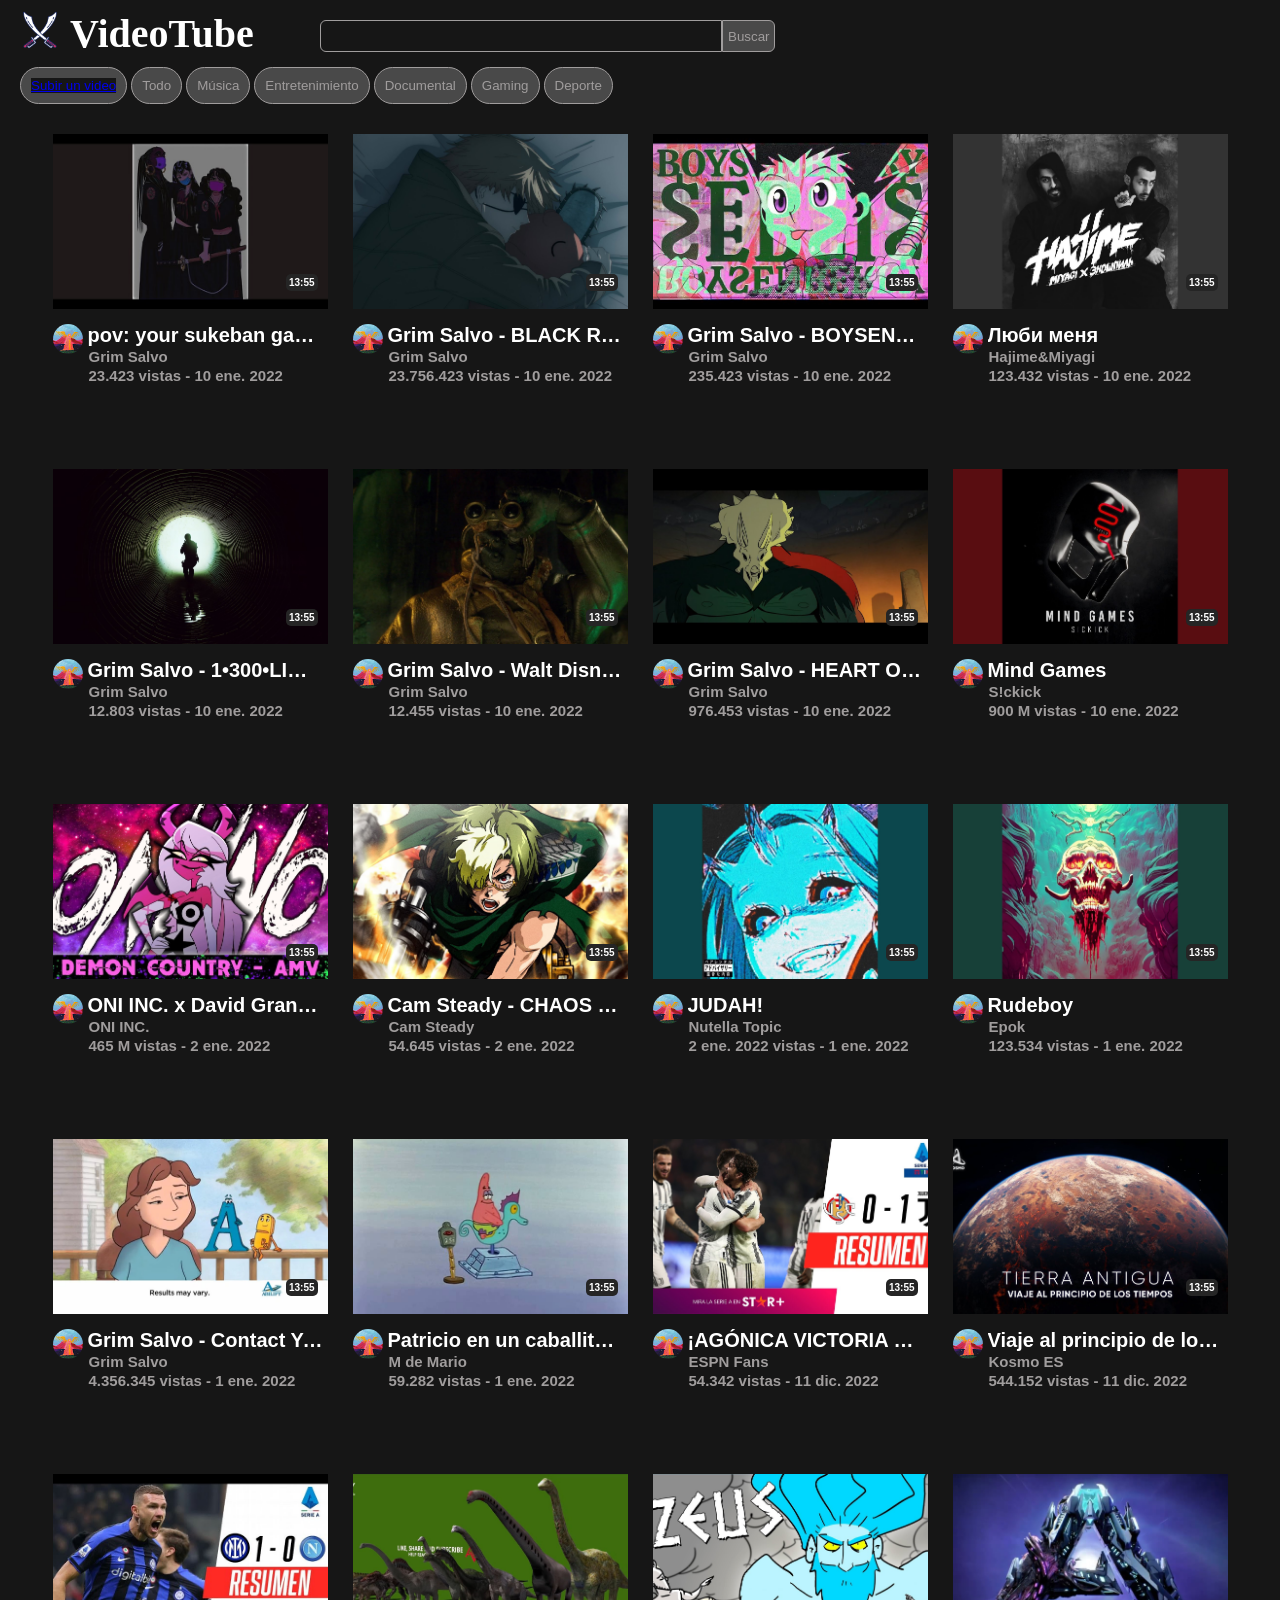
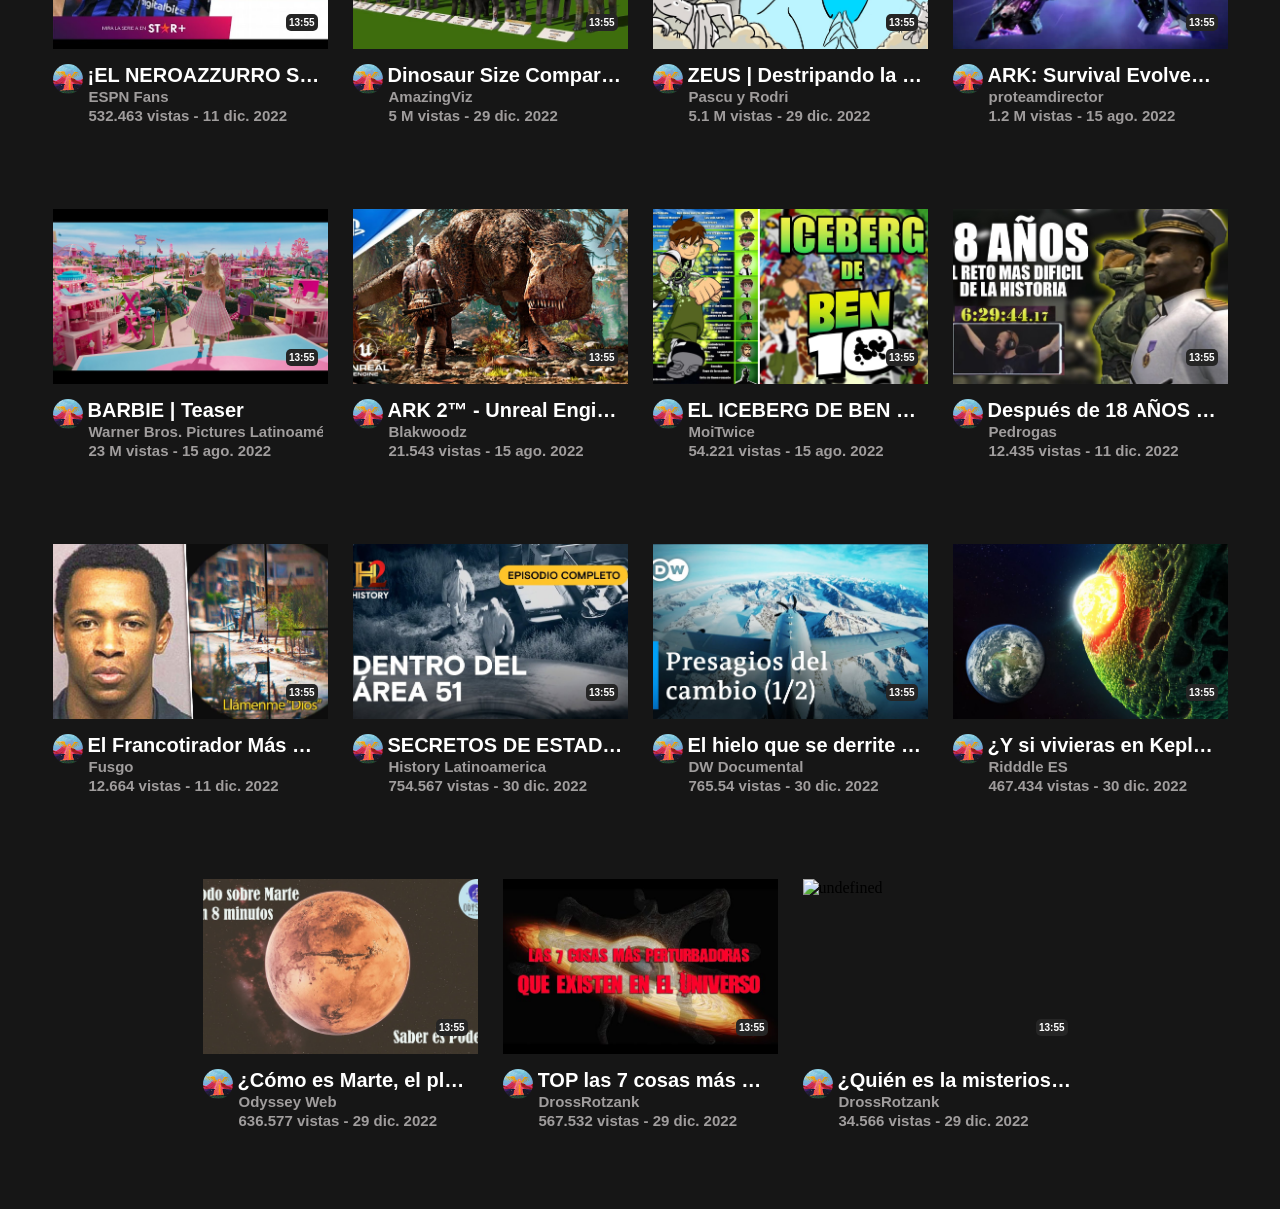
==== html/Main.html @ 4948ad05 "first commit" ====
<!DOCTYPE html>
<html lang="en">

<head>
    <meta charset="UTF-8">
    <meta http-equiv="X-UA-Compatible" content="IE=edge">
    <meta name="viewport" content="width=device-width, initial-scale=1.0">
    <link rel="stylesheet" href="/styles/Main.css">
    <title>Yutú</title>
</head>

<header>

    <section class="contLogo">
        <img src="/images/loguito.png" alt="Logo" class="logo">
        <h1 class="headerTitulo">VideoTube</h1>
    </section>

    <section class="contInput">
        <input type="text" class="headerInput"><button type="submit" class="headerButtom">Buscar</button>
    </section>

    <section class="mainFilter">
        <button><a href="/html/NuevoVideo.html" class="aSubirVideo">Subir un video</a></button>
        <button id="Todo">Todo</button>
        <button id="Musica">Música</button>
        <button id="Entretenimiento">Entretenimiento</button>
        <button id="Documental">Documental</button>
        <button id="Gaming">Gaming</button>
        <button id="Deporte">Deporte</button>
    </section>

</header>

<body>

    <main class="main">
        <section id="contenedorVids">
            <article class="mainVid">
                <figure class="medsMiniaturas">
                    <img src="/images/13.jpg" alt="miniatura" class="miniatura">
                </figure>
                
                <h5 class="vidDur">13:55</h5>
                
                <article class="contMin">
                    <figure class="MiniaturaCanal">
                        <img src="/images/miniaturac.jpg" alt="miniaturac" class="miniaturac">
                    </figure>
                    <article class="contInfo">
                    <h2 class="titulo">Grim Salvo - Contact Your Local Liquidator (OFFICIAL AUDIO)</h2>
                    <h3 class="canal">Gim Salvo</h3>
                    <H4 class="vistas">Vistas</H4>
                </article>
                </article>
            
            </article>

    </main>

    <script src="/scripts/Main.js"></script>

</body>

</html>
---- styles/Main.css ----
*{
    margin:0px;
    padding: 0px;
    background: rgb(22, 22, 22);
}

header {
    display: flex;
    flex-wrap: wrap;
    padding-top: 10px;
    background: rgb(22, 22, 22);
    width: 100%;
}

.contLogo{
    display: flex;
    width: 300px;
}
    .logo {
        
        max-width: 40px;
        max-height: 40px;
        margin-left: 20px;
    }
    .headerTitulo{
        color: white;       
        font-size: 40px;
        margin-left: 10px;
    }

.contInput{
    display: flex;
    width: 500px;
}

    .headerInput{
        /* display: flex; */
        width: 100px;
        height: 30px;
        margin-top: 10px;
        margin-left: 20px;
        padding-right: 300px;
        border-top-left-radius: 6px;
        border-bottom-left-radius: 6px;
        background-color: rgb(22, 22, 22);
        border-color: rgb(160, 157, 157);
        border-width: 1px;
        border-style: solid;
    }
    .headerButtom{
        height: 32px;
        margin-top: 10px;
        border-top-right-radius: 6px;
        border-bottom-right-radius: 6px;
        padding-left: 5px;
        padding-right: 5px;
        color: rgb(160, 157, 157);
        background-color: rgb(73, 73, 73);
        border-color: rgb(160, 157, 157);
        border-width: 1px;
        border-style: solid
    }
       
        

    .mainFilter{
        margin-left: 20px;
    }
    .mainFilter button{
        margin-top: 10px;
        padding: 10px;
        border-radius: 30px;
        margin-bottom: 10px;
        background-color: rgb(73, 73, 73);
        color: rgb(160, 157, 157);
        border-color: rgb(160, 157, 157);
        border-width: 1px;
        border-style: solid;
    }
    .aSubirVideo button{
        color: rgb(160, 157, 157);
        background-color:rgb(73, 73, 73);
    }


body{
    background: rgb(22, 22, 22);
}
#contenedorVids {
    justify-content: center;
    display: flex;
    flex-wrap: wrap;
    padding: 20px;
    gap: 25px;
    
}

.containerVid {
    display: flex;
    flex-wrap: wrap;
    justify-content: space-between;
    margin-left: 10px;
    margin-right: 10px;
    
}
    .mainVid {
        display: flex;
        flex-direction: column;
        background: rgb(22, 22, 22);
        width: 275px;
        height: 310px;
        position: relative;

    }


    .contMin{
    display: flex;
    margin-right: 5px;
    }
    .contInfo{
        margin-left: 5px;
        display: flex;
        flex-direction: column;
        text-overflow: ellipsis;
        overflow: hidden;
        white-space: nowrap;
    }
    .medsMiniaturas{
        width: 100%;
        height: 190px;
        margin: 0px;
        padding: 0px;
        
    }
        .medsMiniaturas img{
            width: 275px;
            height: 175px;
            margin: 0px;
            padding: 0px;
            object-fit: cover;
            
        }
            .vidDur{
                position: absolute;
                right: 10px;
                top: 140px;
                background-color: rgb(37, 37, 37);
                border-radius: 5px;
                padding: 3px;
                color: white;
                font-family: Arial, Helvetica, sans-serif;
                font-size: 10px;

            }
            .MiniaturaCanal{
                display: flex;
                flex-direction: column;
                width: 30px;
                height: 30px;
            }
                .miniaturac{
                    display: flex;
                    width: 30px;
                    height: 30px;
                    border-radius: 30px;
                }
            .titulo{
                color: white;
                font-family: Arial, Helvetica, sans-serif;
                font-size: 20px;
                text-overflow: ellipsis;
                overflow: hidden;
                white-space: nowrap;
            }
            .canal{
                color: rgb(160, 157, 157);
                font-family: Arial, Helvetica, sans-serif;
                font-size: 15px;
                margin: 1px;
                text-overflow: ellipsis;

            }
            .vistas{
                color: rgb(160, 157, 157);
                font-family: Arial, Helvetica, sans-serif;
                font-size: 15px;
                margin: 1px;
                text-overflow: ellipsis;
            };
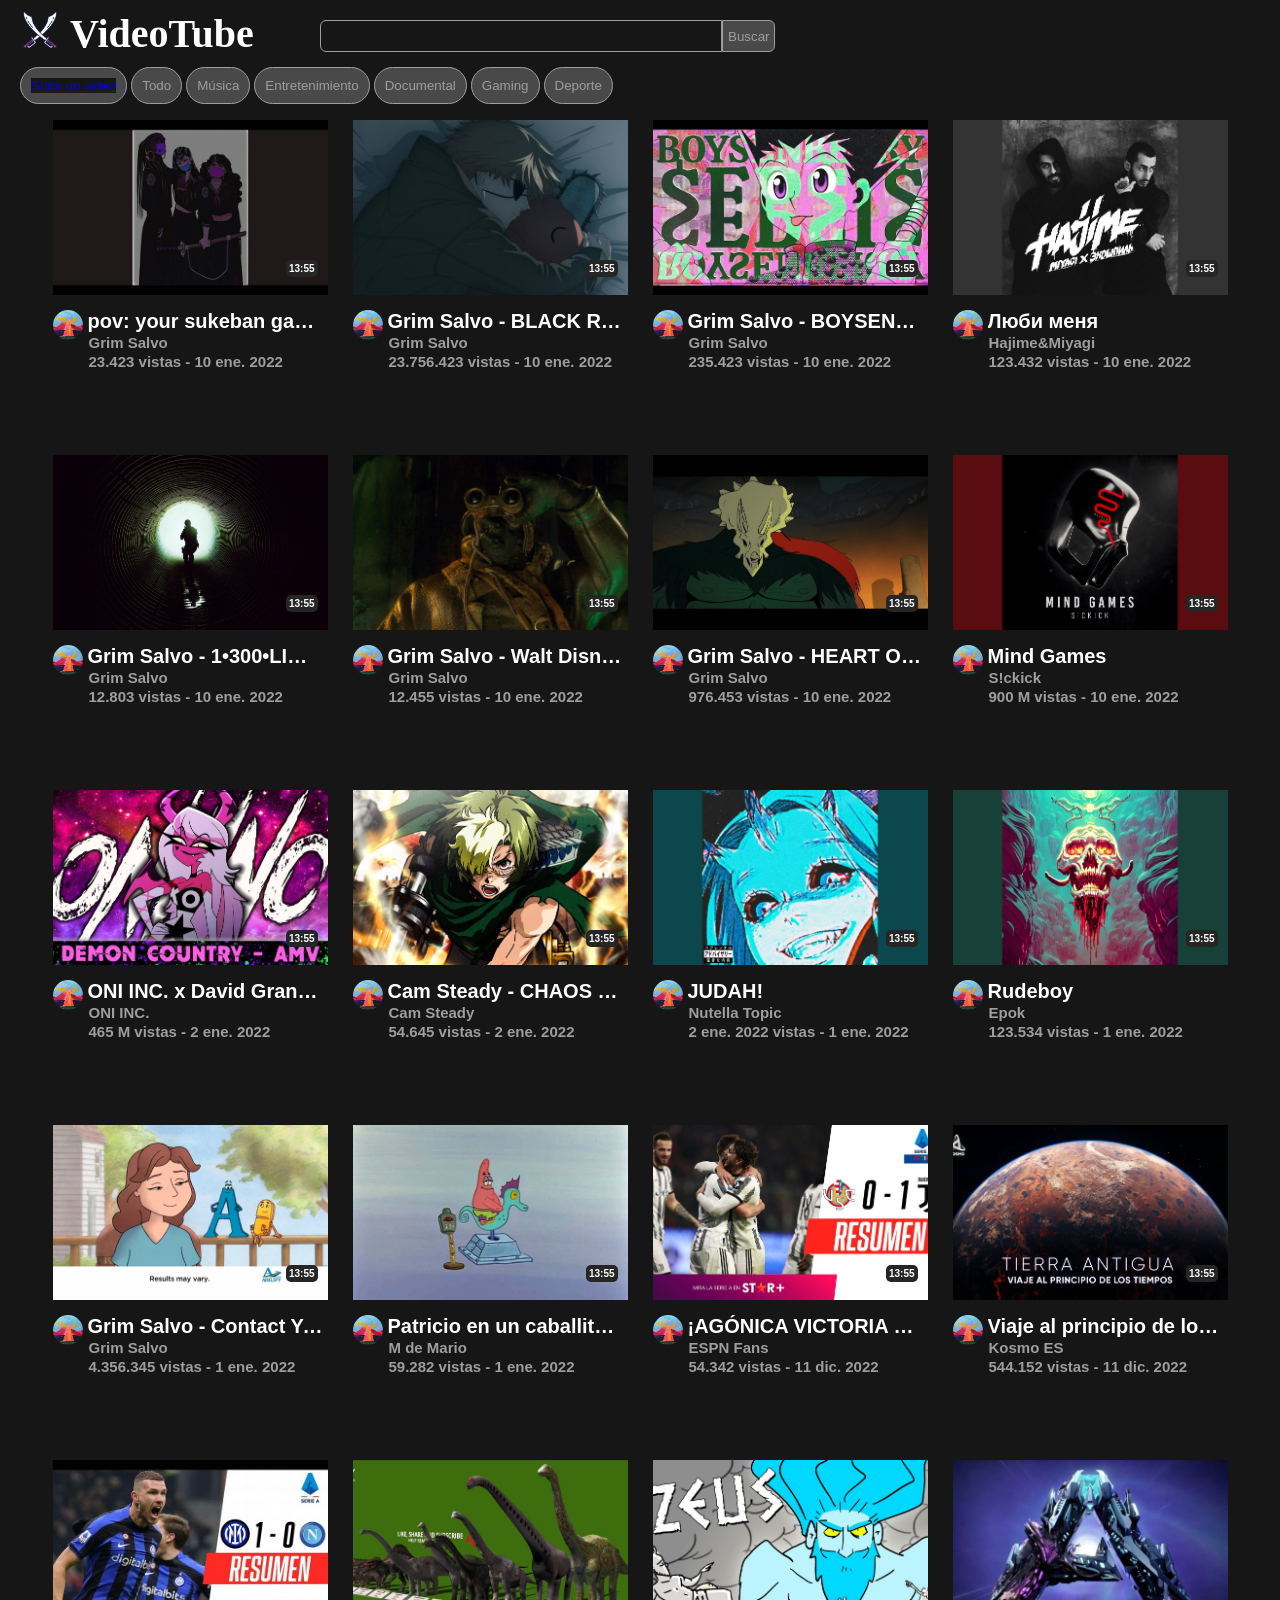
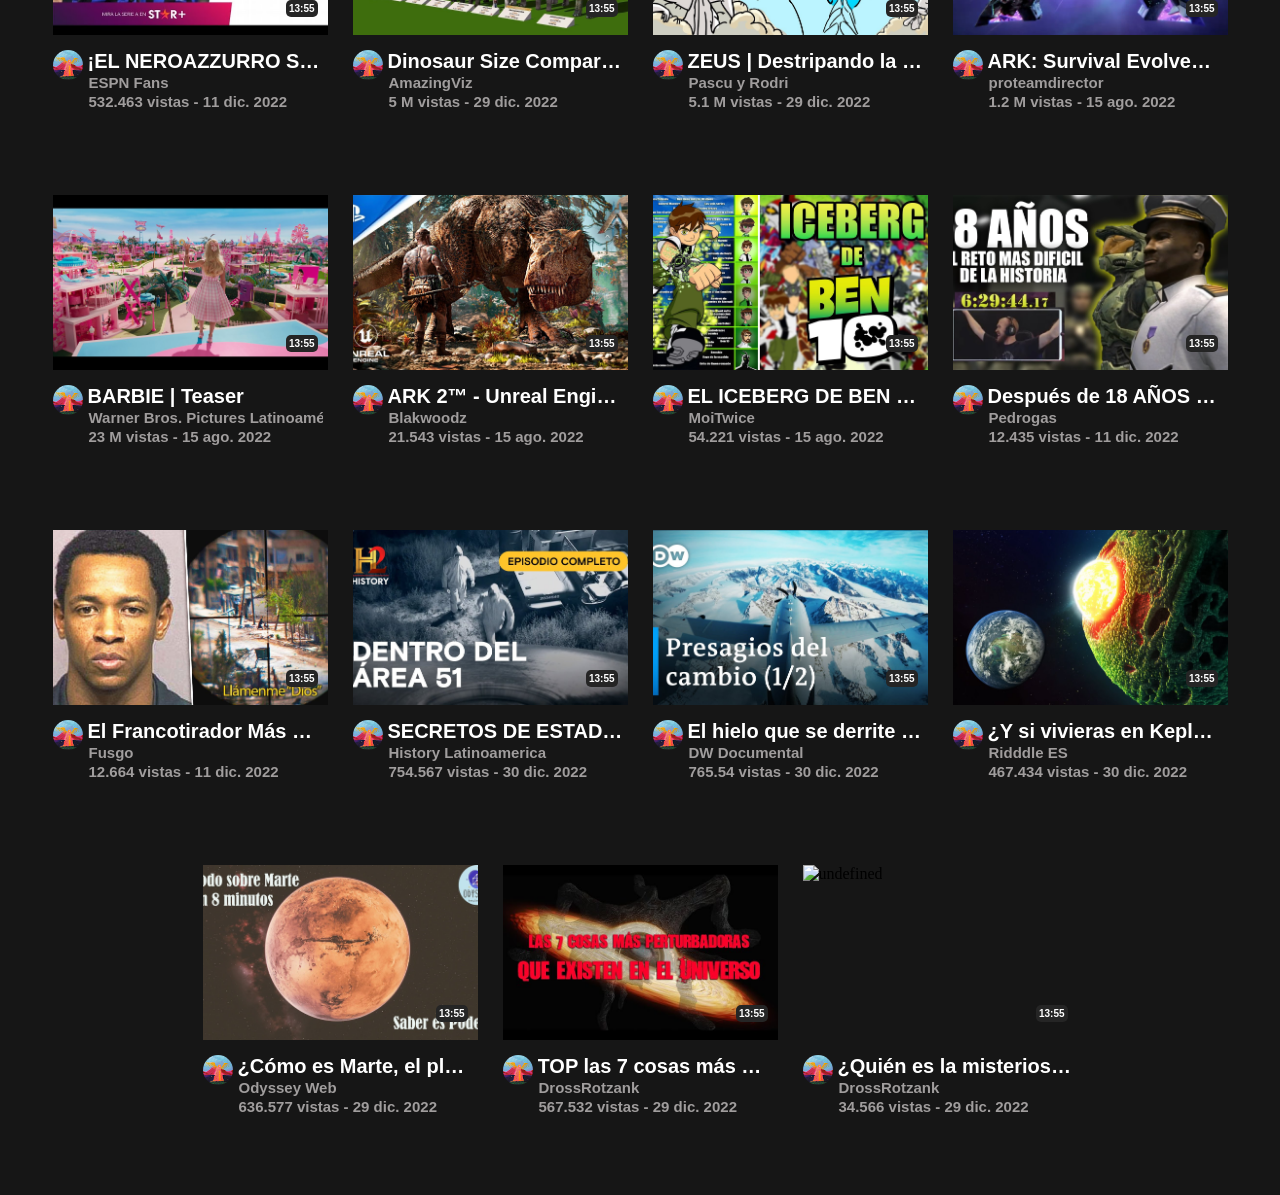
==== commit 71a909bb: "Agregando  últimos cambios" ====
--- a/html/Main.html
+++ b/html/Main.html
@@ -9,8 +9,8 @@
     <title>Yutú</title>
 </head>
 
-<header>
-
+<header class="menu-fixed">
+    
     <section class="contLogo">
         <img src="/images/loguito.png" alt="Logo" class="logo">
         <h1 class="headerTitulo">VideoTube</h1>
--- a/styles/Main.css
+++ b/styles/Main.css
@@ -81,9 +81,14 @@
         color: rgb(160, 157, 157);
         background-color:rgb(73, 73, 73);
     }
-
+.menu-fixed{
+    position: fixed;
+    z-index: 1000;
+    top: 0;
+}
 
 body{
+    margin-top: 100px;
     background: rgb(22, 22, 22);
 }
 #contenedorVids {
@@ -133,6 +138,7 @@
         padding: 0px;
         
     }
+
         .medsMiniaturas img{
             width: 275px;
             height: 175px;
@@ -190,3 +196,9 @@
             };
 
             
+            .medsMiniaturas:hover img{
+                cursor: pointer;
+            }
+            .miniatura:hover{
+                cursor: pointer;
+            }
